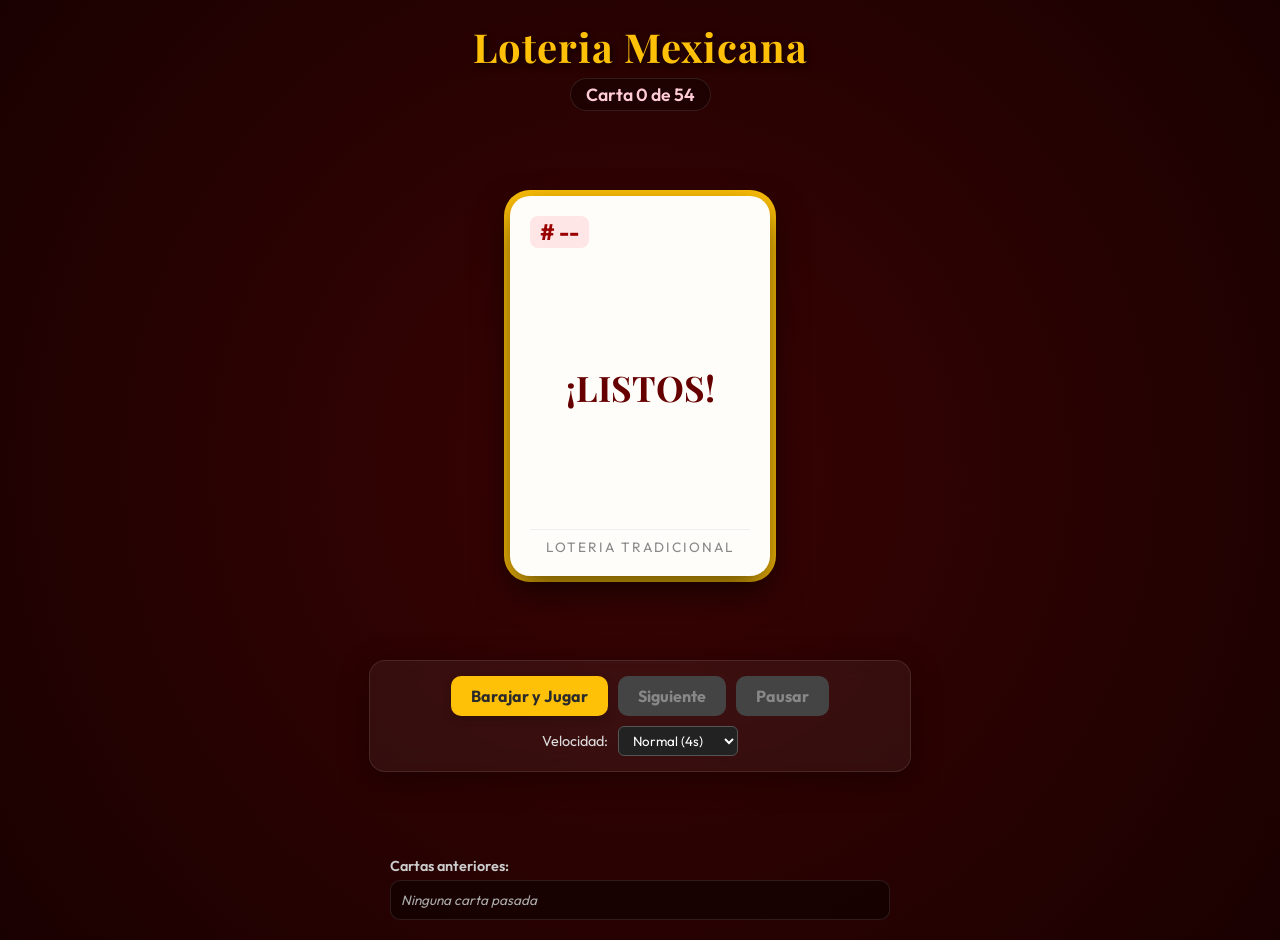
==== index.html @ 90ad5d44 "refactor: separar Loteria.html en estructura modular - Extraer CSS a css/styles.css - Extraer JS a j" ====
<!DOCTYPE html>
<html lang="es">
<head>
    <meta charset="UTF-8">
    <meta name="viewport" content="width=device-width, initial-scale=1.0">
    <title>Cantar Loteria Mexicana</title>
    <link href="https://fonts.googleapis.com/css2?family=Outfit:wght@400;600;700&family=Playfair+Display:wght@700&display=swap" rel="stylesheet">
    <link rel="stylesheet" href="css/styles.css">
</head>
<body>

    <header>
        <h1> Loteria Mexicana </h1>
        <div class="contador" id="contador">Carta 0 de 54</div>
    </header>

    <!-- Carta actual en pantalla -->
    <div class="carta-wrapper">
        <div class="carta-container" id="cartaBox">
            <div class="numero-carta" id="numCarta"># --</div>
            <div class="nombre-carta" id="nombreCarta">¡Listos!</div>
            <div class="sub-carta">Loteria Tradicional</div>
        </div>
    </div>

    <!-- Controles y Panel -->
    <div class="panel-control">
        <div class="controls">
            <button id="btnIniciar" onclick="iniciarJuego()">Barajar y Jugar</button>
            <button id="btnSiguiente" onclick="siguienteCarta()" disabled>Siguiente</button>
            <button id="btnPausa" onclick="pausarJuego()" disabled>Pausar</button>
        </div>
        
        <div class="velocidad-container">
            <label for="velocidadSelect">Velocidad:</label>
            <select id="velocidadSelect" onchange="cambiarVelocidad()">
                <option value="5500">Lenta (5.5s)</option>
                <option value="4000" selected>Normal (4s)</option>
                <option value="2500">Rapida (2.5s)</option>
            </select>
        </div>
    </div>

    <div class="historial-container">
        <div class="historial-titulo">Cartas anteriores:</div>
        <div class="historial" id="historial">
            <span style="color: #aaa; font-style: italic;">Ninguna carta pasada</span>
        </div>
    </div>

    <script src="js/app.js"></script>
</body>
</html>
---- css/styles.css ----
:root {
    --primary: #990000;
    --primary-dark: #660000;
    --accent: #FFC107;
    --accent-hover: #ffb300;
    --bg-gradient: radial-gradient(circle at center, #3a0303 0%, #1a0101 100%);
    --card-bg: #fffdf9;
    --text-main: #2b2b2b;
}

body {
    font-family: 'Outfit', sans-serif;
    background: var(--bg-gradient);
    color: #fff;
    text-align: center;
    margin: 0;
    padding: 20px;
    min-height: 100vh;
    display: flex;
    flex-direction: column;
    justify-content: space-between;
    align-items: center;
}

header {
    width: 100%;
    max-width: 600px;
}

h1 {
    font-family: 'Playfair Display', serif;
    font-size: 2.5rem;
    margin: 0 0 5px 0;
    color: var(--accent);
    text-shadow: 2px 3px 6px rgba(0,0,0,0.6);
    letter-spacing: 1px;
}

.contador {
    font-size: 1.1rem;
    color: #ffccd5;
    font-weight: 600;
    background: rgba(0, 0, 0, 0.3);
    display: inline-block;
    padding: 4px 15px;
    border-radius: 20px;
    border: 1px solid rgba(255, 255, 255, 0.1);
}

/* Contenedor Principal de la Carta */
.carta-wrapper {
    perspective: 1000px;
    margin: 15px 0;
}

.carta-container {
    background-color: var(--card-bg);
    color: var(--text-main);
    width: 260px;
    height: 380px;
    border-radius: 20px;
    box-shadow: 0 15px 35px rgba(0,0,0,0.6), 0 0 0 6px var(--accent);
    display: flex;
    flex-direction: column;
    justify-content: space-between;
    padding: 20px;
    box-sizing: border-box;
    position: relative;
    transition: transform 0.3s cubic-bezier(0.34, 1.56, 0.64, 1);
}

.carta-container.animar {
    animation: popIn 0.4s ease;
}

@keyframes popIn {
    0% { transform: scale(0.8); opacity: 0; }
    100% { transform: scale(1); opacity: 1; }
}

.numero-carta {
    font-size: 1.4rem;
    font-weight: 700;
    color: var(--primary);
    text-align: left;
    background: #ffe6e6;
    width: fit-content;
    padding: 2px 10px;
    border-radius: 8px;
}

.nombre-carta {
    font-family: 'Playfair Display', serif;
    font-size: 2.2rem;
    font-weight: 700;
    text-transform: uppercase;
    color: var(--primary-dark);
    margin: auto 0;
    line-height: 1.2;
}

.sub-carta {
    font-size: 0.85rem;
    color: #888;
    letter-spacing: 2px;
    text-transform: uppercase;
    border-top: 1px solid #eee;
    padding-top: 8px;
}

/* Controles y Botones */
.panel-control {
    background: rgba(255, 255, 255, 0.05);
    backdrop-filter: blur(10px);
    border: 1px solid rgba(255, 255, 255, 0.1);
    padding: 15px 20px;
    border-radius: 16px;
    width: 100%;
    max-width: 500px;
    box-shadow: 0 8px 32px rgba(0,0,0,0.3);
}

.controls {
    display: flex;
    justify-content: center;
    gap: 10px;
    flex-wrap: wrap;
    margin-bottom: 10px;
}

button {
    background-color: var(--accent);
    color: #2b2b2b;
    border: none;
    padding: 10px 20px;
    font-size: 1rem;
    font-weight: 700;
    border-radius: 10px;
    cursor: pointer;
    box-shadow: 0 4px 10px rgba(0,0,0,0.2);
    transition: all 0.2s ease;
    font-family: 'Outfit', sans-serif;
}

button:hover {
    background-color: var(--accent-hover);
    transform: translateY(-2px);
    box-shadow: 0 6px 15px rgba(0,0,0,0.3);
}

button:active {
    transform: translateY(0);
}

button:disabled {
    background-color: #444;
    color: #888;
    cursor: not-allowed;
    transform: none;
    box-shadow: none;
}

.velocidad-container {
    display: flex;
    justify-content: center;
    align-items: center;
    gap: 10px;
    font-size: 0.9rem;
    color: #ddd;
    margin-top: 10px;
}

.velocidad-container select {
    background: #222;
    color: #fff;
    border: 1px solid #555;
    padding: 5px 10px;
    border-radius: 6px;
    font-family: 'Outfit', sans-serif;
    outline: none;
}

/* Historial Estilizado */
.historial-container {
    width: 100%;
    max-width: 500px;
    margin-top: 15px;
    text-align: left;
}

.historial-titulo {
    font-size: 0.9rem;
    color: #ccc;
    margin-bottom: 5px;
    font-weight: 600;
}

.historial {
    font-size: 0.85rem;
    color: #fff;
    background: rgba(0, 0, 0, 0.4);
    border: 1px solid rgba(255, 255, 255, 0.1);
    padding: 10px;
    border-radius: 10px;
    max-height: 70px;
    overflow-y: auto;
    display: flex;
    flex-wrap: wrap;
    gap: 5px;
}

.badge-carta {
    background: rgba(255, 255, 255, 0.15);
    padding: 3px 8px;
    border-radius: 6px;
    font-size: 0.8rem;
}

/* Scrollbar personalizado para el historial */
.historial::-webkit-scrollbar {
    width: 6px;
}
.historial::-webkit-scrollbar-thumb {
    background: rgba(255, 255, 255, 0.3);
    border-radius: 3px;
}
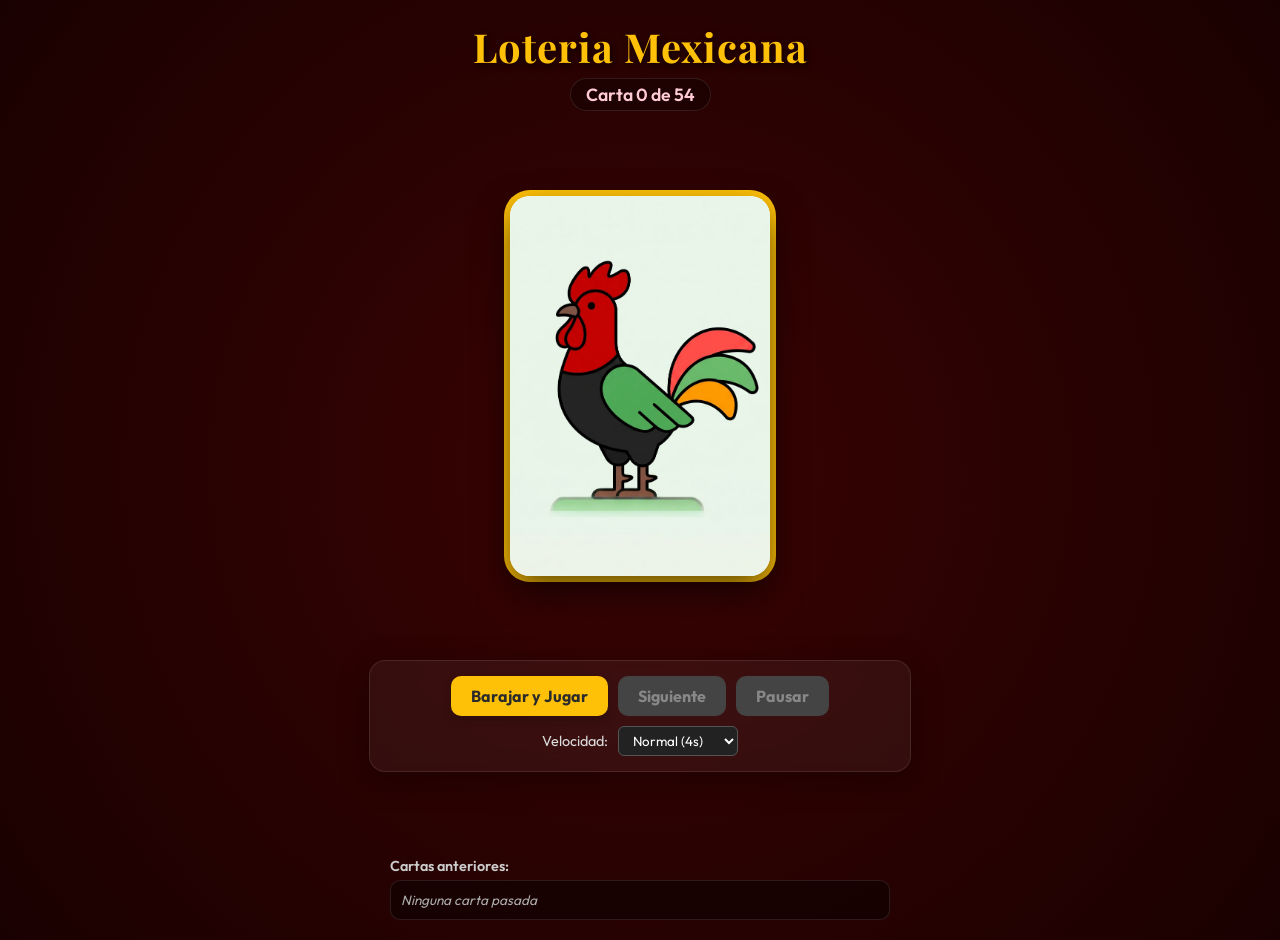
==== commit ce1dc17b: "feat: agregar cartas generadas por IA y optimizar para web - 54 cartas estilo cartoon minimalista ge" ====
--- a/index.html
+++ b/index.html
@@ -17,9 +17,7 @@
     <!-- Carta actual en pantalla -->
     <div class="carta-wrapper">
         <div class="carta-container" id="cartaBox">
-            <div class="numero-carta" id="numCarta"># --</div>
-            <div class="nombre-carta" id="nombreCarta">¡Listos!</div>
-            <div class="sub-carta">Loteria Tradicional</div>
+            <img class="carta-imagen" id="cartaImagen" src="" alt="Carta de lotería">
         </div>
     </div>
 
--- a/css/styles.css
+++ b/css/styles.css
@@ -54,19 +54,32 @@
 }
 
 .carta-container {
-    background-color: var(--card-bg);
-    color: var(--text-main);
     width: 260px;
     height: 380px;
     border-radius: 20px;
     box-shadow: 0 15px 35px rgba(0,0,0,0.6), 0 0 0 6px var(--accent);
-    display: flex;
-    flex-direction: column;
-    justify-content: space-between;
-    padding: 20px;
-    box-sizing: border-box;
     position: relative;
+    overflow: hidden;
     transition: transform 0.3s cubic-bezier(0.34, 1.56, 0.64, 1);
+    background-color: var(--card-bg);
+}
+
+/* Imagen de la carta */
+.carta-imagen {
+    width: 100%;
+    height: 100%;
+    object-fit: cover;
+    object-position: center;
+    display: block;
+}
+
+/* Placeholder mientras carga */
+.carta-container::before {
+    content: '';
+    position: absolute;
+    inset: 0;
+    background: linear-gradient(135deg, #f5f5f5 0%, #e0e0e0 100%);
+    z-index: -1;
 }
 
 .carta-container.animar {
@@ -76,36 +89,6 @@
 @keyframes popIn {
     0% { transform: scale(0.8); opacity: 0; }
     100% { transform: scale(1); opacity: 1; }
-}
-
-.numero-carta {
-    font-size: 1.4rem;
-    font-weight: 700;
-    color: var(--primary);
-    text-align: left;
-    background: #ffe6e6;
-    width: fit-content;
-    padding: 2px 10px;
-    border-radius: 8px;
-}
-
-.nombre-carta {
-    font-family: 'Playfair Display', serif;
-    font-size: 2.2rem;
-    font-weight: 700;
-    text-transform: uppercase;
-    color: var(--primary-dark);
-    margin: auto 0;
-    line-height: 1.2;
-}
-
-.sub-carta {
-    font-size: 0.85rem;
-    color: #888;
-    letter-spacing: 2px;
-    text-transform: uppercase;
-    border-top: 1px solid #eee;
-    padding-top: 8px;
 }
 
 /* Controles y Botones */
